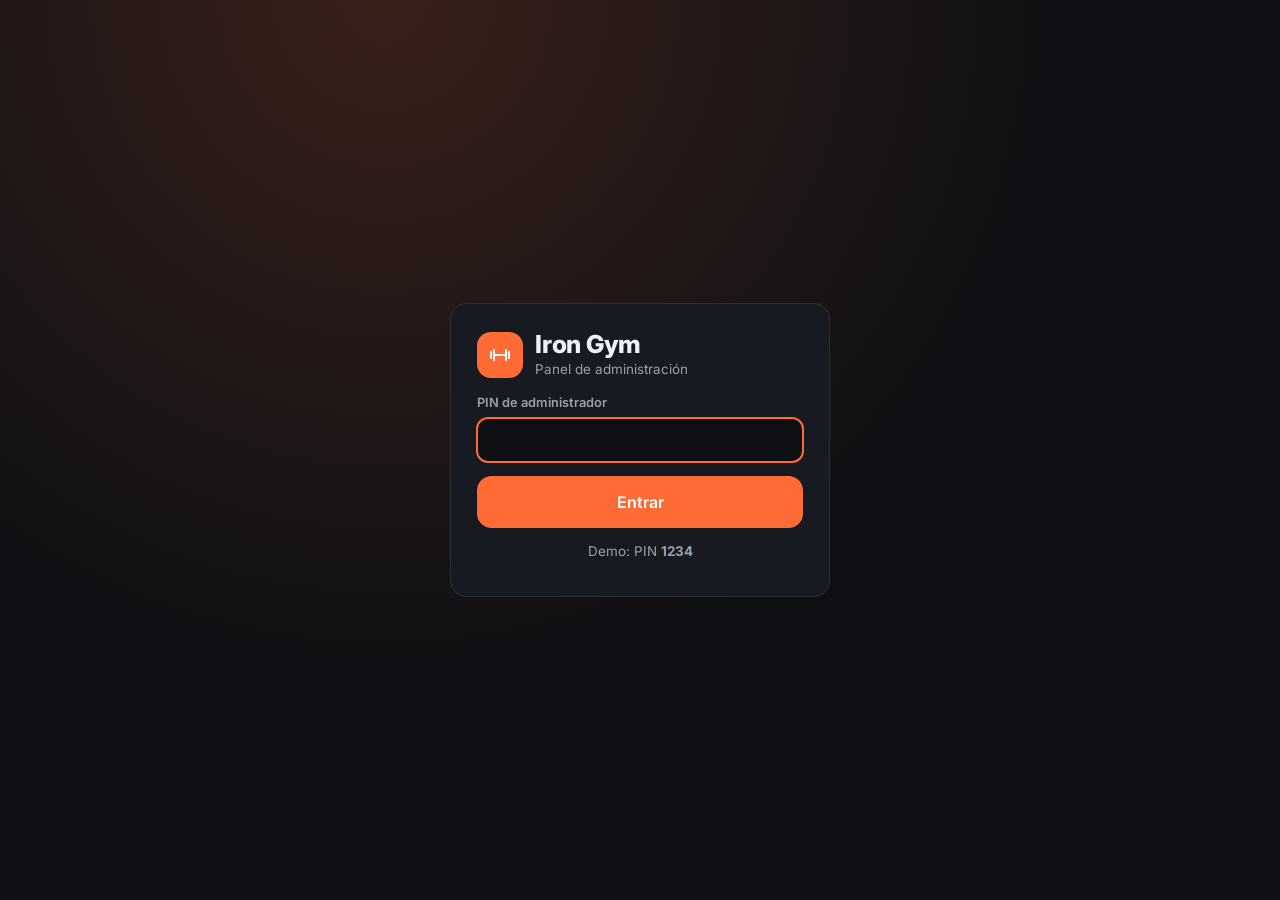
==== admin/index.html @ 2f3880f6 "App de gimnasio: panel del administrador y app del socio (demo) Panel: socios, pagos y vencimientos," ====
<!DOCTYPE html>
<html lang="es">
<head>
<meta charset="UTF-8">
<meta name="viewport" content="width=device-width, initial-scale=1, viewport-fit=cover">
<title>Panel del Gimnasio</title>
<meta name="description" content="Administración de socios, pagos, clases, personal y asistencia.">
<link rel="manifest" href="manifest.json">
<link rel="icon" href="../shared/icon.svg" type="image/svg+xml">
<meta name="theme-color" content="#171a21">
<meta name="mobile-web-app-capable" content="yes">
<meta name="apple-mobile-web-app-capable" content="yes">
<meta name="apple-mobile-web-app-title" content="Panel Gym">
<link rel="preconnect" href="https://fonts.googleapis.com">
<link rel="stylesheet" href="https://fonts.googleapis.com/css2?family=Inter:wght@400;500;600;700;800&display=swap">
<link rel="stylesheet" href="../shared/styles.css">
<style>
  .layout { display: grid; grid-template-columns: 236px minmax(0, 1fr); min-height: 100vh; }
  .sidebar { background: var(--surface); border-right: 1px solid var(--border); padding: 18px 12px; position: sticky; top: 0; height: 100vh; display: flex; flex-direction: column; }
  .brand { font-weight: 800; font-size: 1.05rem; padding: 4px 8px 20px; display: flex; gap: 10px; align-items: center; }
  .brand .logo-box { width: 36px; height: 36px; border-radius: 11px; }
  .nav { display: flex; flex-direction: column; gap: 2px; }
  .nav a { display: flex; gap: 11px; align-items: center; padding: 10px 12px; border-radius: 11px; color: var(--muted); text-decoration: none; font-weight: 600; }
  .nav a:hover { background: var(--surface-2); color: var(--text); }
  .nav a.active { background: rgba(255, 107, 53, .12); color: var(--accent); }
  .nav .logout { margin-top: auto; }
  .main { padding: 28px; width: 100%; max-width: 1240px; min-width: 0; }
  .week { display: grid; grid-template-columns: repeat(7, minmax(140px, 1fr)); gap: 10px; overflow-x: auto; padding-bottom: 6px; }
  .day-col { background: var(--surface); border: 1px solid var(--border); border-radius: 14px; padding: 10px; min-height: 160px; }
  .day-col.today { border-color: var(--accent); }
  .day-head { font-weight: 700; font-size: .85rem; margin: 2px 4px 10px; display: flex; justify-content: space-between; }
  .class-card { width: 100%; text-align: left; background: var(--surface-2); border: 0; border-left: 4px solid var(--c); color: var(--text); border-radius: 10px; padding: 9px 10px; margin-bottom: 8px; cursor: pointer; font: inherit; }
  .class-card:hover { filter: brightness(1.12); }
  .class-card .time { font-size: .78rem; color: var(--muted); font-weight: 600; }
  .class-card .name { font-weight: 700; }
  .staff-card { display: flex; gap: 14px; align-items: flex-start; }
  .checkin-box { display: flex; gap: 10px; flex-wrap: wrap; }
  .checkin-box input { font-size: 1.15rem; min-height: 52px; flex: 1; min-width: 220px; }
  .checkin-box .btn { min-height: 52px; }
  .actions { white-space: nowrap; text-align: right; }
  .toolbar { gap: 12px; margin-bottom: 8px; }
  .toolbar input { max-width: 340px; }
  .goal-cell { min-width: 120px; }
  .det-head { display: flex; gap: 16px; align-items: center; margin-bottom: 14px; }
  .det-head .av { border-radius: 18px; overflow: hidden; flex: none; line-height: 0; }
  .plan-row td input { min-height: 38px; }
  @media (max-width: 900px) {
    .layout { grid-template-columns: minmax(0, 1fr); }
    .toolbar input { max-width: none; }
    .actions .btn { padding: 5px 8px; }
    .sidebar { height: auto; position: sticky; top: 0; z-index: 20; padding: 10px 12px; border-right: 0; border-bottom: 1px solid var(--border); }
    .brand { padding: 2px 4px 10px; }
    .nav { flex-direction: row; overflow-x: auto; scrollbar-width: none; }
    .nav::-webkit-scrollbar { display: none; }
    .nav a { white-space: nowrap; padding: 8px 11px; }
    .nav .logout { margin-top: 0; }
    .main { padding: 18px 16px 40px; }
    .week { grid-template-columns: 1fr; overflow: visible; }
    .day-col { min-height: 0; }
    .hide-sm { display: none; }
  }
</style>
</head>
<body>
<div id="app"></div>
<script src="../shared/avatar.js"></script>
<script src="../shared/store.js"></script>
<script src="../shared/ui.js"></script>
<script src="app.js"></script>
<script>
  if ('serviceWorker' in navigator) navigator.serviceWorker.register('../sw.js').catch(() => {});
</script>
</body>
</html>
---- shared/styles.css ----
:root {
  --bg: #0e1014;
  --surface: #171a21;
  --surface-2: #20242d;
  --border: #2b303b;
  --text: #eef1f6;
  --muted: #98a1b0;
  --accent: #ff6b35;
  --accent-2: #ffa62b;
  --bar: #3a4150;
  --ok: #3ddc97;
  --warn: #ffc145;
  --bad: #ff5a5f;
  --info: #4cc9f0;
  --radius: 16px;
  --shadow: 0 10px 30px rgba(0, 0, 0, .4);
  color-scheme: dark;
}
* { box-sizing: border-box; }
html, body { margin: 0; }
body {
  background: var(--bg); color: var(--text);
  font-family: 'Inter', system-ui, -apple-system, 'Segoe UI', Roboto, sans-serif;
  font-size: 15px; line-height: 1.45; -webkit-font-smoothing: antialiased;
  -webkit-tap-highlight-color: transparent;
}
h1, h2, h3 { margin: 0 0 .35em; line-height: 1.2; letter-spacing: -.01em; }
h1 { font-size: 1.55rem; font-weight: 800; }
h2 { font-size: 1.1rem; font-weight: 700; }
h3 { font-size: .95rem; font-weight: 700; margin-top: 1.1em; }
p { margin: 0 0 .6em; }
a { color: var(--accent); }
.muted { color: var(--muted); }
.small { font-size: .84rem; }
.mt { margin-top: 14px; }
.nowrap { white-space: nowrap; }
.right { text-align: right; }

/* Layout helpers */
.card { background: var(--surface); border: 1px solid var(--border); border-radius: var(--radius); padding: 18px; }
.grid { display: grid; gap: 14px; }
.g2 { grid-template-columns: repeat(auto-fit, minmax(300px, 1fr)); }
.g3 { grid-template-columns: repeat(3, 1fr); }
.g4 { grid-template-columns: repeat(auto-fit, minmax(190px, 1fr)); }
.row { display: flex; gap: 10px; align-items: center; }
.row.wrap { flex-wrap: wrap; }
.row.top { align-items: flex-start; }
.between { justify-content: space-between; }
.end { justify-content: flex-end; }
.grow { flex: 1; min-width: 0; }
.stack > * + * { margin-top: 14px; }
.page-head { display: flex; justify-content: space-between; align-items: flex-end; gap: 12px; flex-wrap: wrap; margin-bottom: 18px; }
.page-head h1 { margin: 0; }

/* Botones */
.btn {
  appearance: none; border: 1px solid var(--border); background: var(--surface-2); color: var(--text);
  padding: 9px 14px; border-radius: 11px; font: inherit; font-weight: 600; cursor: pointer;
  display: inline-flex; align-items: center; gap: 7px; justify-content: center; text-decoration: none;
  min-height: 40px; transition: filter .15s, border-color .15s, background .15s; white-space: nowrap;
}
.btn:hover { border-color: #3d4452; }
.btn:focus-visible, .chip:focus-visible, .opt:focus-visible { outline: 2px solid var(--accent); outline-offset: 2px; }
.btn-primary { background: var(--accent); border-color: var(--accent); color: #fff; }
.btn-primary:hover { filter: brightness(1.08); border-color: var(--accent); }
.btn-danger { color: var(--bad); }
.btn-wa { color: #3ddc97; }
.btn-sm { padding: 5px 10px; min-height: 32px; font-size: .84rem; border-radius: 9px; }
.btn-lg { min-height: 52px; font-size: 1rem; border-radius: 14px; }
.btn-block { width: 100%; }
.btn:disabled { opacity: .5; cursor: not-allowed; }
.icon-btn { background: none; border: 0; color: var(--muted); cursor: pointer; padding: 6px; border-radius: 8px; display: inline-grid; place-items: center; }
.icon-btn:hover { color: var(--text); background: var(--surface-2); }

/* Badges y progreso */
.badge { display: inline-block; padding: 3px 9px; border-radius: 999px; font-size: .74rem; font-weight: 700; white-space: nowrap; background: var(--surface-2); color: var(--muted); }
.badge.ok { background: rgba(61, 220, 151, .14); color: var(--ok); }
.badge.warn { background: rgba(255, 193, 69, .14); color: var(--warn); }
.badge.bad { background: rgba(255, 90, 95, .14); color: var(--bad); }
.badge.info { background: rgba(76, 201, 240, .14); color: var(--info); }
.progress { height: 9px; background: var(--surface-2); border-radius: 999px; overflow: hidden; }
.progress > span { display: block; height: 100%; background: linear-gradient(90deg, var(--accent), var(--accent-2)); border-radius: 999px; }
.progress.ok > span { background: var(--ok); }

/* Formularios */
.field { display: flex; flex-direction: column; gap: 6px; }
.field label, .lbl { font-size: .8rem; color: var(--muted); font-weight: 600; }
input, select, textarea {
  background: var(--bg); border: 1px solid var(--border); color: var(--text); border-radius: 11px;
  padding: 10px 12px; font: inherit; width: 100%; min-height: 44px;
}
input[type=color] { padding: 4px; height: 44px; }
input[type=checkbox] { width: 18px; height: 18px; min-height: 0; accent-color: var(--accent); }
input:focus, select:focus, textarea:focus { outline: 2px solid var(--accent); outline-offset: -1px; border-color: transparent; }
.form-grid { display: grid; gap: 12px; grid-template-columns: repeat(auto-fit, minmax(190px, 1fr)); }
.check { display: flex; gap: 10px; align-items: center; font-weight: 500; cursor: pointer; }
.note { background: var(--surface-2); border-radius: 12px; padding: 12px 14px; font-size: .9rem; }

/* Tablas y listas */
.table-wrap { overflow-x: auto; margin: 0 -4px; }
table { width: 100%; border-collapse: collapse; }
th, td { text-align: left; padding: 11px 8px; border-bottom: 1px solid var(--border); vertical-align: middle; }
th { font-size: .74rem; text-transform: uppercase; letter-spacing: .05em; color: var(--muted); font-weight: 700; }
tr:last-child td { border-bottom: 0; }
tr.clickable { cursor: pointer; }
tr.clickable:hover td { background: rgba(255, 255, 255, .02); }
.list-item { display: flex; gap: 12px; align-items: center; padding: 11px 0; border-bottom: 1px solid var(--border); }
.list-item:last-child { border-bottom: 0; }
.list-item.clickable { cursor: pointer; }
.color-dot { width: 10px; height: 10px; border-radius: 50%; flex: none; }
.initials { width: 38px; height: 38px; border-radius: 50%; display: grid; place-items: center; font-weight: 700; background: var(--surface-2); flex: none; font-size: .85rem; }
.mini-av { width: 38px; height: 38px; border-radius: 50%; overflow: hidden; flex: none; display: block; }
.mini-av svg { display: block; width: 38px; height: auto; }
.empty { text-align: center; color: var(--muted); padding: 22px 10px; }

/* Stats */
.stat .label { color: var(--muted); font-size: .84rem; font-weight: 600; }
.stat .value { font-size: 1.85rem; font-weight: 800; letter-spacing: -.02em; margin: 2px 0; }
.stat .sub { font-size: .8rem; color: var(--muted); }
.stat .sub.ok { color: var(--ok); } .stat .sub.bad { color: var(--bad); } .stat .sub.warn { color: var(--warn); }
.mini-stat { background: var(--surface); border: 1px solid var(--border); border-radius: 14px; padding: 12px; text-align: center; }
.mini-stat .value { font-size: 1.45rem; font-weight: 800; }
.mini-stat .label { font-size: .74rem; color: var(--muted); font-weight: 600; }

/* Chips */
.chips { display: flex; gap: 8px; overflow-x: auto; padding-bottom: 2px; scrollbar-width: none; }
.chips::-webkit-scrollbar { display: none; }
.chip { flex: none; border: 1px solid var(--border); background: var(--surface); color: var(--text); padding: 7px 13px; border-radius: 11px; cursor: pointer; font: inherit; font-weight: 600; font-size: .88rem; text-align: center; line-height: 1.2; }
.chip small { display: block; font-weight: 500; color: var(--muted); font-size: .74rem; }
.chip.active { background: var(--accent); border-color: var(--accent); color: #fff; }
.chip.active small { color: rgba(255, 255, 255, .85); }

/* Modal y avisos */
.modal-bg { position: fixed; inset: 0; background: rgba(0, 0, 0, .62); display: flex; align-items: flex-end; justify-content: center; z-index: 50; animation: fade .15s; }
.modal { background: var(--surface); border: 1px solid var(--border); border-radius: 22px 22px 0 0; width: 100%; max-width: 580px; max-height: 92vh; overflow: auto; padding: 22px 20px calc(22px + env(safe-area-inset-bottom)); animation: up .2s ease-out; }
@media (min-width: 640px) { .modal-bg { align-items: center; padding: 20px; } .modal { border-radius: 22px; } }
.modal-head { display: flex; justify-content: space-between; align-items: center; gap: 10px; margin-bottom: 14px; }
.modal-head h2 { margin: 0; }
.modal-actions { display: flex; gap: 10px; justify-content: flex-end; flex-wrap: wrap; margin-top: 18px; }
.modal-actions .spacer { flex: 1; }
.toast { position: fixed; left: 50%; bottom: calc(96px + env(safe-area-inset-bottom)); transform: translateX(-50%); background: #262b36; border: 1px solid var(--border); border-left: 4px solid var(--ok); padding: 12px 18px; border-radius: 12px; z-index: 60; box-shadow: var(--shadow); max-width: min(92vw, 460px); font-weight: 600; animation: up .2s ease-out; }
.toast.bad { border-left-color: var(--bad); }
.toast.warn { border-left-color: var(--warn); }
.alert { border-radius: 14px; padding: 12px 14px; font-weight: 600; font-size: .9rem; }
.alert.warn { background: rgba(255, 193, 69, .12); color: var(--warn); }
.alert.bad { background: rgba(255, 90, 95, .12); color: var(--bad); }
@keyframes fade { from { opacity: 0; } }
@keyframes up { from { transform: translateY(16px); opacity: 0; } }
.toast { animation: none; }

/* Login */
.center-screen { min-height: 100vh; display: grid; place-items: center; padding: 20px; background: radial-gradient(circle at 30% 0%, rgba(255, 107, 53, .18), transparent 55%), var(--bg); }
.login-card { width: 100%; max-width: 380px; padding: 26px; }
.brand-lg { display: flex; gap: 12px; align-items: center; margin-bottom: 6px; }
.brand-lg h1 { margin: 0; }
.logo-box { width: 46px; height: 46px; border-radius: 14px; background: var(--accent); color: #fff; display: grid; place-items: center; flex: none; }

.chart { display: block; overflow: visible; }
svg text { font-family: inherit; }
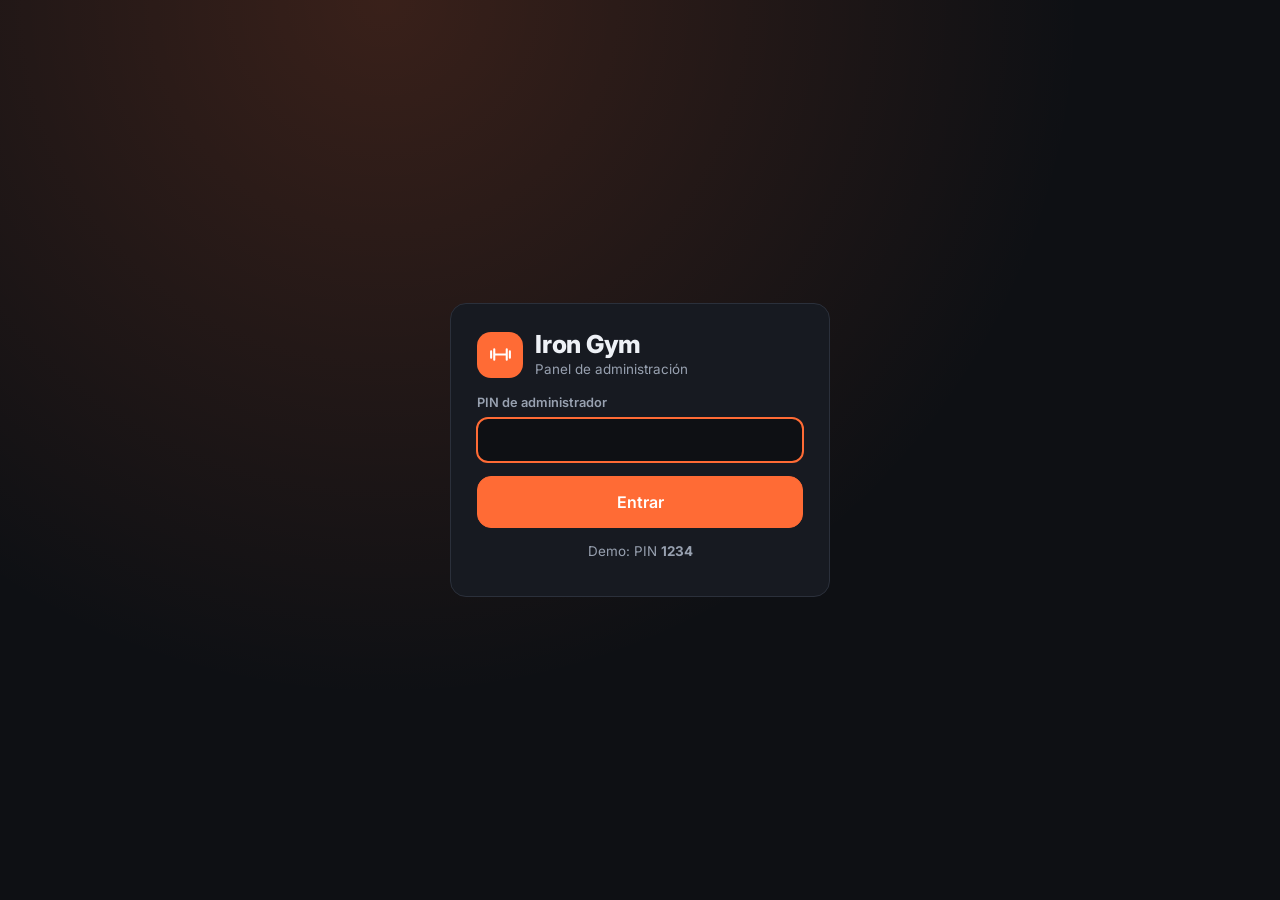
==== commit 5e369b46: "Reto del mes con premio de Marathon Sports y actualizacion automatica - El reto principal del mes de" ====
--- a/admin/index.html
+++ b/admin/index.html
@@ -68,7 +68,14 @@
 <script src="../shared/ui.js"></script>
 <script src="app.js"></script>
 <script>
-  if ('serviceWorker' in navigator) navigator.serviceWorker.register('../sw.js').catch(() => {});
+  if ('serviceWorker' in navigator) {
+    // Cuando se publica una versión nueva, la app se recarga sola una vez para usarla
+    const hadController = !!navigator.serviceWorker.controller;
+    let reloaded = false;
+    navigator.serviceWorker.addEventListener('controllerchange', () => { if (hadController && !reloaded) { reloaded = true; location.reload(); } });
+    navigator.serviceWorker.register('../sw.js', { updateViaCache: 'none' }).then(r => r.update()).catch(() => {});
+    document.addEventListener('visibilitychange', () => { if (document.visibilityState === 'visible') navigator.serviceWorker.getRegistration().then(r => r && r.update()); });
+  }
 </script>
 </body>
 </html>
--- a/shared/styles.css
+++ b/shared/styles.css
@@ -142,6 +142,7 @@
 .toast.bad { border-left-color: var(--bad); }
 .toast.warn { border-left-color: var(--warn); }
 .alert { border-radius: 14px; padding: 12px 14px; font-weight: 600; font-size: .9rem; }
+.alert.ok { background: rgba(61, 220, 151, .12); color: var(--ok); }
 .alert.warn { background: rgba(255, 193, 69, .12); color: var(--warn); }
 .alert.bad { background: rgba(255, 90, 95, .12); color: var(--bad); }
 @keyframes fade { from { opacity: 0; } }
@@ -153,6 +154,15 @@
 .login-card { width: 100%; max-width: 380px; padding: 26px; }
 .brand-lg { display: flex; gap: 12px; align-items: center; margin-bottom: 6px; }
 .brand-lg h1 { margin: 0; }
+.sponsor-ini { display: grid; place-items: center; border-radius: 12px; color: #111; font-weight: 800; flex: none; }
+.reto { border-left: 4px solid var(--c, var(--accent)); }
+.reto-head { display: flex; gap: 12px; align-items: center; }
+.reto-prize { display: flex; gap: 8px; align-items: center; background: var(--surface-2); border-radius: 12px; padding: 10px 12px; margin: 12px 0; font-size: .9rem; }
+.reto-prize strong { color: var(--accent-2); }
+.claim-code { font-size: 1.6rem; font-weight: 800; letter-spacing: .12em; text-align: center; background: var(--surface-2); border: 2px dashed var(--accent); border-radius: 14px; padding: 10px; margin-top: 10px; }
+.logo-img { border-radius: 12px; object-fit: contain; background: #fff; padding: 2px; flex: none; display: block; }
+.photo-lg { width: 120px; height: 120px; border-radius: 50%; overflow: hidden; margin: 0 auto; border: 3px solid var(--accent); }
+.photo-lg img, .photo-lg svg { width: 120px !important; height: auto; display: block; }
 .logo-box { width: 46px; height: 46px; border-radius: 14px; background: var(--accent); color: #fff; display: grid; place-items: center; flex: none; }
 
 .chart { display: block; overflow: visible; }
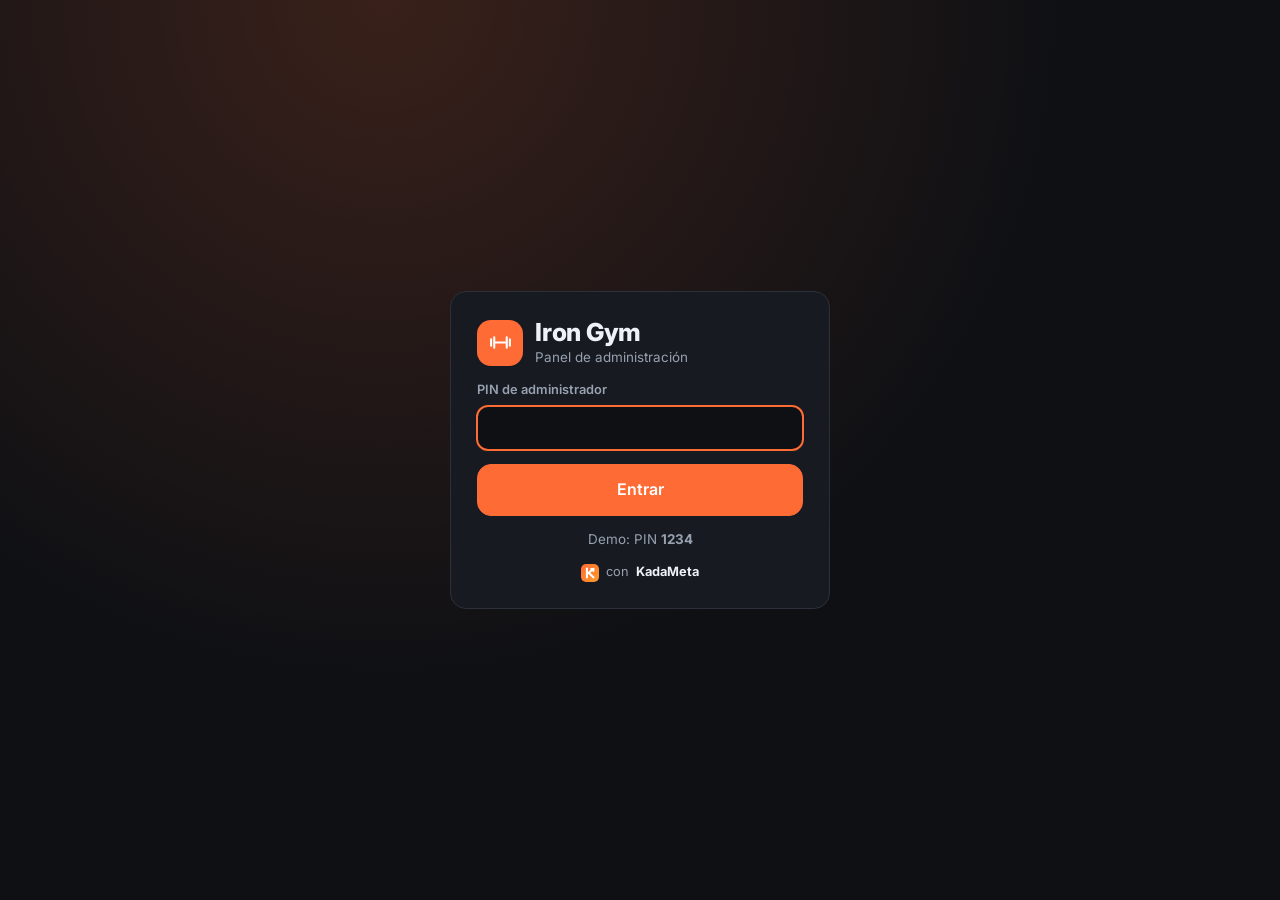
==== commit 8719bd37: "Marca KadaMeta: logo, pagina de venta y firma en las apps - Nuevo logo (K con flecha de progreso) pa" ====
--- a/admin/index.html
+++ b/admin/index.html
@@ -3,14 +3,15 @@
 <head>
 <meta charset="UTF-8">
 <meta name="viewport" content="width=device-width, initial-scale=1, viewport-fit=cover">
-<title>Panel del Gimnasio</title>
+<title>Panel · KadaMeta</title>
 <meta name="description" content="Administración de socios, pagos, clases, personal y asistencia.">
 <link rel="manifest" href="manifest.json">
 <link rel="icon" href="../shared/icon.svg" type="image/svg+xml">
+<link rel="apple-touch-icon" href="../shared/icon.svg">
 <meta name="theme-color" content="#171a21">
 <meta name="mobile-web-app-capable" content="yes">
 <meta name="apple-mobile-web-app-capable" content="yes">
-<meta name="apple-mobile-web-app-title" content="Panel Gym">
+<meta name="apple-mobile-web-app-title" content="KadaMeta Panel">
 <link rel="preconnect" href="https://fonts.googleapis.com">
 <link rel="stylesheet" href="https://fonts.googleapis.com/css2?family=Inter:wght@400;500;600;700;800&display=swap">
 <link rel="stylesheet" href="../shared/styles.css">
--- a/shared/styles.css
+++ b/shared/styles.css
@@ -167,3 +167,9 @@
 
 .chart { display: block; overflow: visible; }
 svg text { font-family: inherit; }
+
+/* Firma "con KadaMeta" */
+.powered { display: flex; align-items: center; justify-content: center; gap: 7px; color: var(--muted); text-decoration: none; font-size: .8rem; }
+.powered img { width: 18px; height: 18px; border-radius: 5px; }
+.powered strong { color: var(--text); }
+.powered:hover strong { color: var(--accent); }
